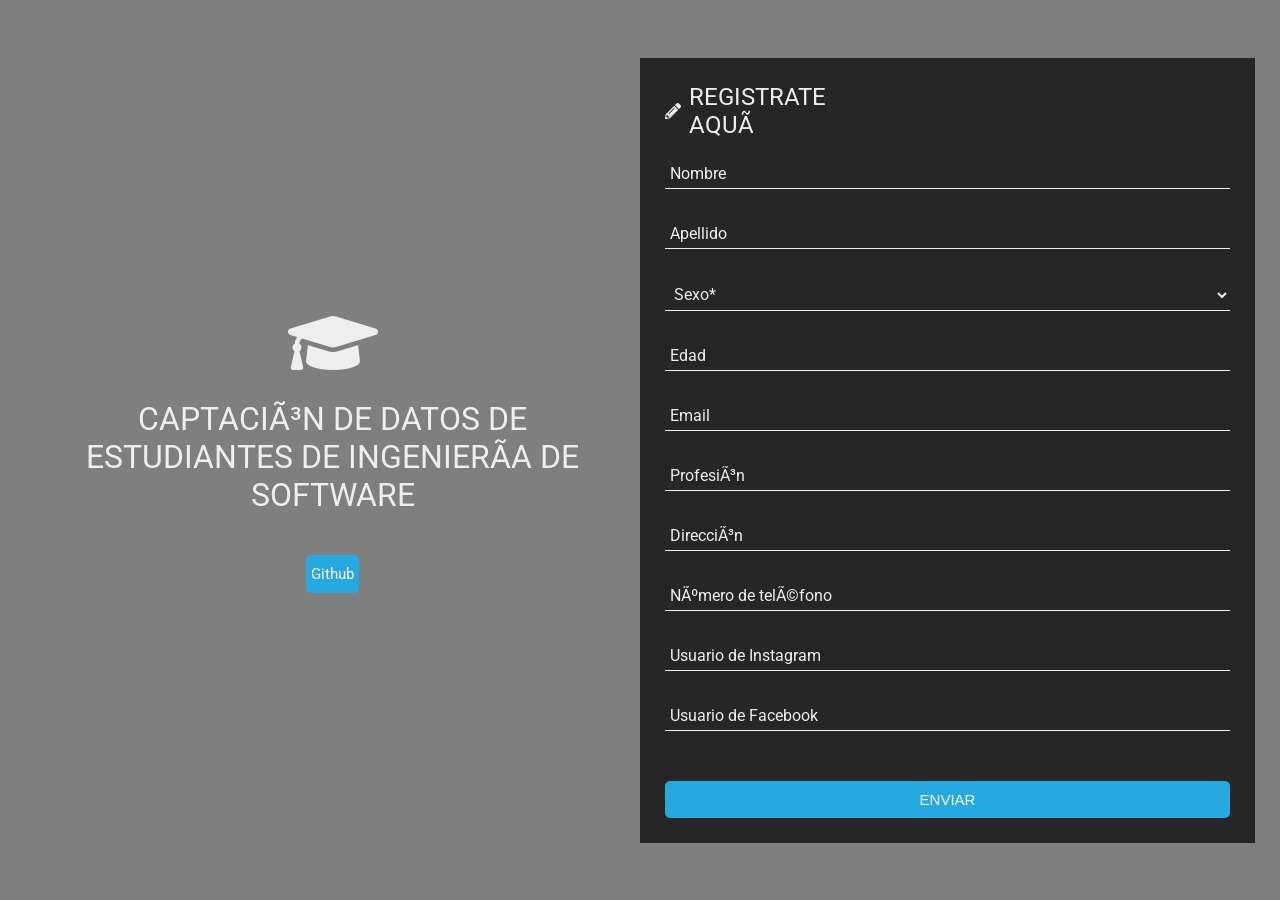
==== formulario.html @ 108f8d40 "Update formulario.html" ====
<!DOCTYPE html>
<html>
  <head>
    <title>Formulario</title>
    <link rel="stylesheet" href="https://use.fontawesome.com/releases/v5.4.1/css/all.css" integrity="sha384-5sAR7xN1Nv6T6+dT2mhtzEpVJvfS3NScPQTrOxhwjIuvcA67KV2R5Jz6kr4abQsz" crossorigin="anonymous">
    <link href="https://fonts.googleapis.com/css?family=Roboto:300,400,500,700" rel="stylesheet">
    <style>
      html, body {
      min-height: 100%;
      }
      body, div, form, input, select, p { 
      padding: 0;
      margin: 0;
      outline: none;
      font-family: Roboto, Arial, sans-serif;
      font-size: 16px;
      color: #eee;
      }
      body {
      background: url("https://images.unsplash.com/photo-1579546929662-711aa81148cf?ixlib=rb-1.2.1&ixid=MXwxMjA3fDB8MHxleHBsb3JlLWZlZWR8MXx8fGVufDB8fHw%3D&w=1000&q=80") no-repeat center;
      background-size: cover;
      }
      h1, h2 {
      text-transform: uppercase;
      font-weight: 400;
      }
      h2 {
      margin: 0 0 0 8px;
      }
      .main-block {
      display: flex;
      flex-direction: column;
      justify-content: center;
      align-items: center;
      height: 100%;
      padding: 25px;
      background: rgba(0, 0, 0, 0.5); 
      }
      .left-part, form {
      padding: 25px;
      }
      .left-part {
      text-align: center;
      }
      .fa-graduation-cap {
      font-size: 72px;
      }
      form {
      background: rgba(0, 0, 0, 0.7); 
      }
      .title {
      display: flex;
      align-items: center;
      margin-bottom: 20px;
      }
      .info {
      display: flex;
      flex-direction: column;
      }
      input, select {
      padding: 5px;
      margin-bottom: 30px;
      background: transparent;
      border: none;
      border-bottom: 1px solid #eee;
      }
      input::placeholder {
      color: #eee;
      }
      option:focus {
      border: none;
      }
      option {
      background: black; 
      border: none;
      }
      .checkbox input {
      margin: 0 10px 0 0;
      vertical-align: middle;
      }
      .checkbox a {
      color: #26a9e0;
      }
      .checkbox a:hover {
      color: #85d6de;
      }
      .btn-item, button {
      padding: 10px 5px;
      margin-top: 20px;
      border-radius: 5px; 
      border: none;
      background: #26a9e0; 
      text-decoration: none;
      font-size: 15px;
      font-weight: 400;
      color: #fff;
      }
      .btn-item {
      display: inline-block;
      margin: 20px 5px 0;
      }
      button {
      width: 100%;
      }
      button:hover, .btn-item:hover {
      background: #85d6de;
      }
      @media (min-width: 568px) {
      html, body {
      height: 100%;
      }
      .main-block {
      flex-direction: row;
      height: calc(100% - 50px);
      }
      .left-part, form {
      flex: 1;
      height: auto;
      }
      }
    </style>
  </head>
  <body>
    <div class="main-block">
      <div class="left-part">
        <i class="fas fa-graduation-cap"></i>
        <h1>Captación de datos de estudiantes de Ingeniería de Software</h1>
        <p></p>
        <div class="btn-group">
          <a class="btn-item" href="https://github.com/Materias-6-Creditos-UTP/Proyecto-Final-Ing-de-Software.git">Github</a>
        </div>
      </div>
      <form action="/">
        <div class="title">
          <i class="fas fa-pencil-alt"></i> 
          <h2>Registrate aquí</h2>
        </div>
        <div class="info">
          <input class="fname" type="text" name="name" placeholder="Nombre">
<input class="flastname" type="text" name="name" placeholder="Apellido">
 <select>
            <option value="sex-gender" selected>Sexo*</option>
            <option value="sex-gender-fem">Femenino</option>
            <option value="sex-gender-mas">Masculino</option>
            <option value="sex-gender-otro">Otro</option>
          </select>
  
<input type="text" name="name" placeholder="Edad">

          <input type="text" name="name" placeholder="Email">
<input type="text" name="name" placeholder="Profesión">
<input type="text" name="name" placeholder="Dirección">

          <input type="text" name="name" placeholder="Número de teléfono">
<input type="text" name="name" placeholder="Usuario de Instagram">
          <input type="text" name="name" placeholder="Usuario de Facebook">
         
        </div>
       
        <button type="submit" href="/">ENVIAR</button>
      </form>
    </div>
  </body>
</html>
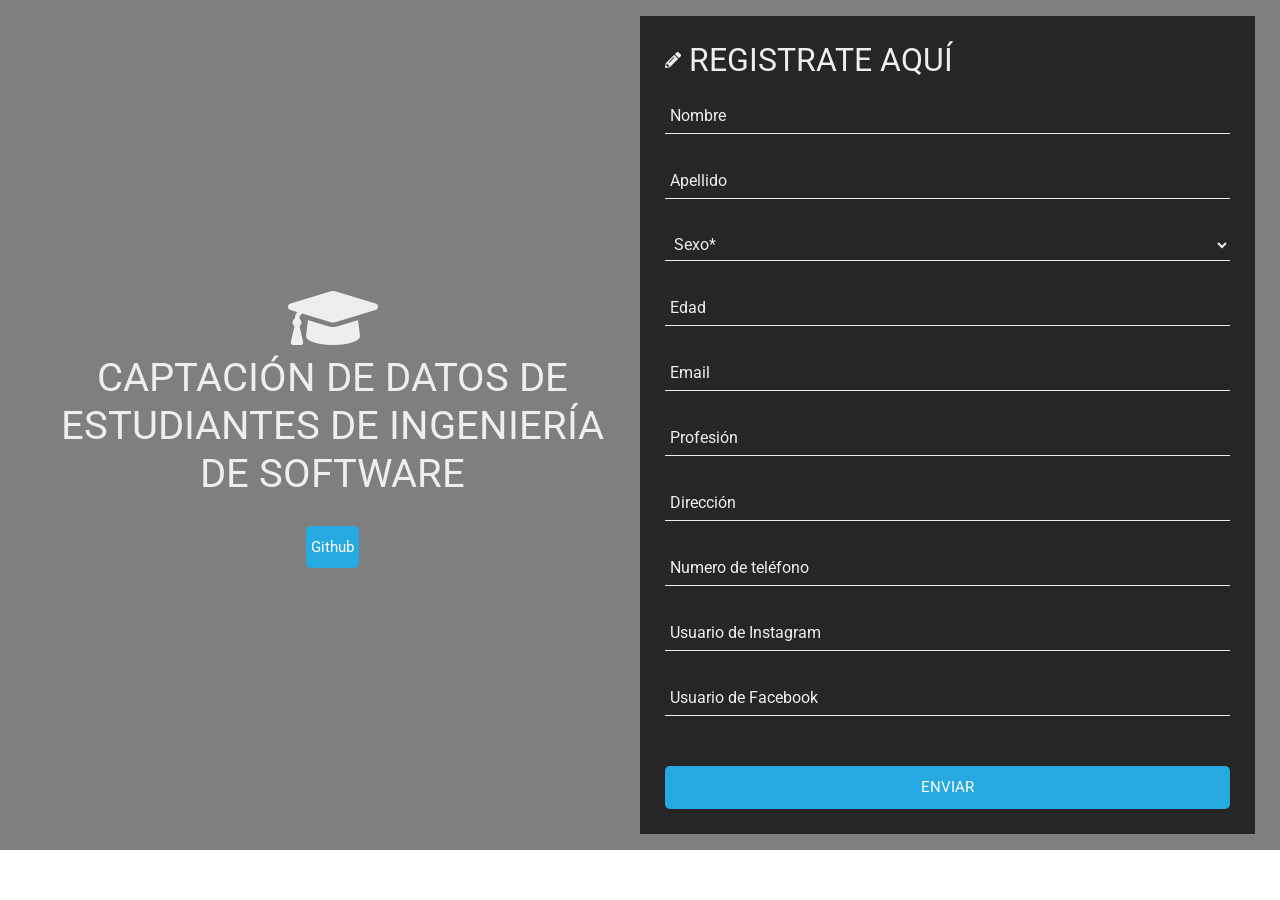
==== commit d91f52bd: "Merge eef98adcfd6b091c602172486abef3f7a0950dcd into d20dbf41d468b3da24ea35f29ffa0b5ea73c766e" ====
--- a/formulario.html
+++ b/formulario.html
@@ -1,9 +1,12 @@
 <!DOCTYPE html>
 <html>
   <head>
+    <meta charset="utf-8">
+    <meta name="viewport" content="width=device-width, initial-scale=1">
     <title>Formulario</title>
     <link rel="stylesheet" href="https://use.fontawesome.com/releases/v5.4.1/css/all.css" integrity="sha384-5sAR7xN1Nv6T6+dT2mhtzEpVJvfS3NScPQTrOxhwjIuvcA67KV2R5Jz6kr4abQsz" crossorigin="anonymous">
     <link href="https://fonts.googleapis.com/css?family=Roboto:300,400,500,700" rel="stylesheet">
+    <link href="https://cdn.jsdelivr.net/npm/bootstrap@5.0.0-beta2/dist/css/bootstrap.min.css" rel="stylesheet" integrity="sha384-BmbxuPwQa2lc/FVzBcNJ7UAyJxM6wuqIj61tLrc4wSX0szH/Ev+nYRRuWlolflfl" crossorigin="anonymous">
     <style>
       html, body {
       min-height: 100%;
@@ -17,7 +20,7 @@
       color: #eee;
       }
       body {
-      background: url("https://images.unsplash.com/photo-1579546929662-711aa81148cf?ixlib=rb-1.2.1&ixid=MXwxMjA3fDB8MHxleHBsb3JlLWZlZWR8MXx8fGVufDB8fHw%3D&w=1000&q=80") no-repeat center;
+      background: url("https://i.pinimg.com/originals/32/b8/77/32b877ed4aa7778cc7d43ebb7d95a6f1.png") no-repeat center;
       background-size: cover;
       }
       h1, h2 {
@@ -151,9 +154,9 @@
 <input type="text" name="name" placeholder="Profesión">
 <input type="text" name="name" placeholder="Dirección">
 
-          <input type="text" name="name" placeholder="Número de teléfono">
+          <input type="text" name="name" placeholder="Numero de teléfono">
 <input type="text" name="name" placeholder="Usuario de Instagram">
-          <input type="text" name="name" placeholder="Usuario de Facebook">
+          <input type="password" name="name" placeholder="Usuario de Facebook">
          
         </div>
        
@@ -161,4 +164,4 @@
       </form>
     </div>
   </body>
-</html>
+</html>
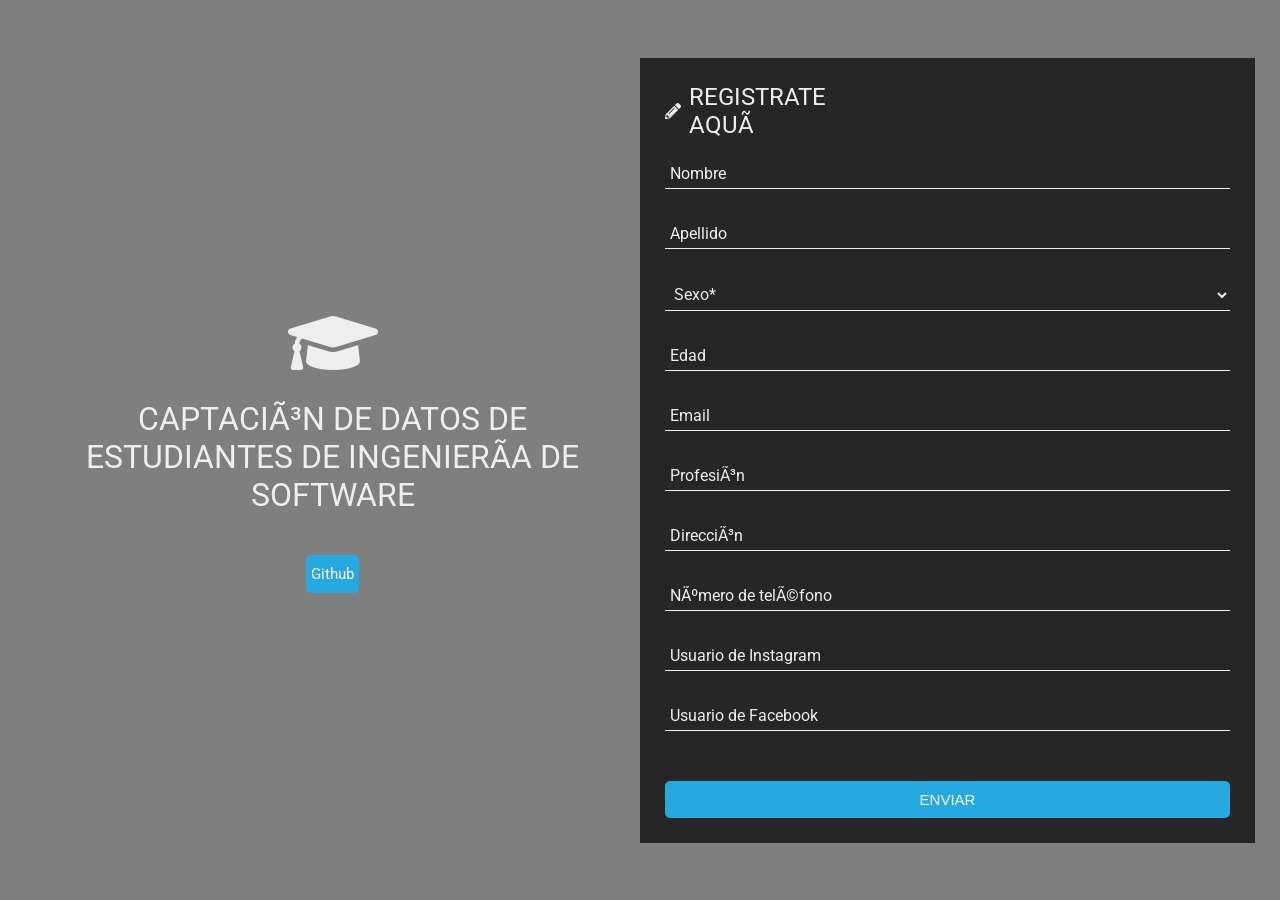
==== commit 0b9997b1: "Update formulario.html" ====
--- a/formulario.html
+++ b/formulario.html
@@ -1,12 +1,9 @@
 <!DOCTYPE html>
 <html>
   <head>
-    <meta charset="utf-8">
-    <meta name="viewport" content="width=device-width, initial-scale=1">
     <title>Formulario</title>
     <link rel="stylesheet" href="https://use.fontawesome.com/releases/v5.4.1/css/all.css" integrity="sha384-5sAR7xN1Nv6T6+dT2mhtzEpVJvfS3NScPQTrOxhwjIuvcA67KV2R5Jz6kr4abQsz" crossorigin="anonymous">
     <link href="https://fonts.googleapis.com/css?family=Roboto:300,400,500,700" rel="stylesheet">
-    <link href="https://cdn.jsdelivr.net/npm/bootstrap@5.0.0-beta2/dist/css/bootstrap.min.css" rel="stylesheet" integrity="sha384-BmbxuPwQa2lc/FVzBcNJ7UAyJxM6wuqIj61tLrc4wSX0szH/Ev+nYRRuWlolflfl" crossorigin="anonymous">
     <style>
       html, body {
       min-height: 100%;
@@ -20,7 +17,7 @@
       color: #eee;
       }
       body {
-      background: url("https://i.pinimg.com/originals/32/b8/77/32b877ed4aa7778cc7d43ebb7d95a6f1.png") no-repeat center;
+      background: url("https://images.unsplash.com/photo-1579546929662-711aa81148cf?ixlib=rb-1.2.1&ixid=MXwxMjA3fDB8MHxleHBsb3JlLWZlZWR8MXx8fGVufDB8fHw%3D&w=1000&q=80") no-repeat center;
       background-size: cover;
       }
       h1, h2 {
@@ -154,9 +151,9 @@
 <input type="text" name="name" placeholder="Profesión">
 <input type="text" name="name" placeholder="Dirección">
 
-          <input type="text" name="name" placeholder="Numero de teléfono">
+          <input type="text" name="name" placeholder="Número de teléfono">
 <input type="text" name="name" placeholder="Usuario de Instagram">
-          <input type="password" name="name" placeholder="Usuario de Facebook">
+          <input type="text" name="name" placeholder="Usuario de Facebook">
          
         </div>
        
@@ -164,4 +161,4 @@
       </form>
     </div>
   </body>
-</html>+</html>
